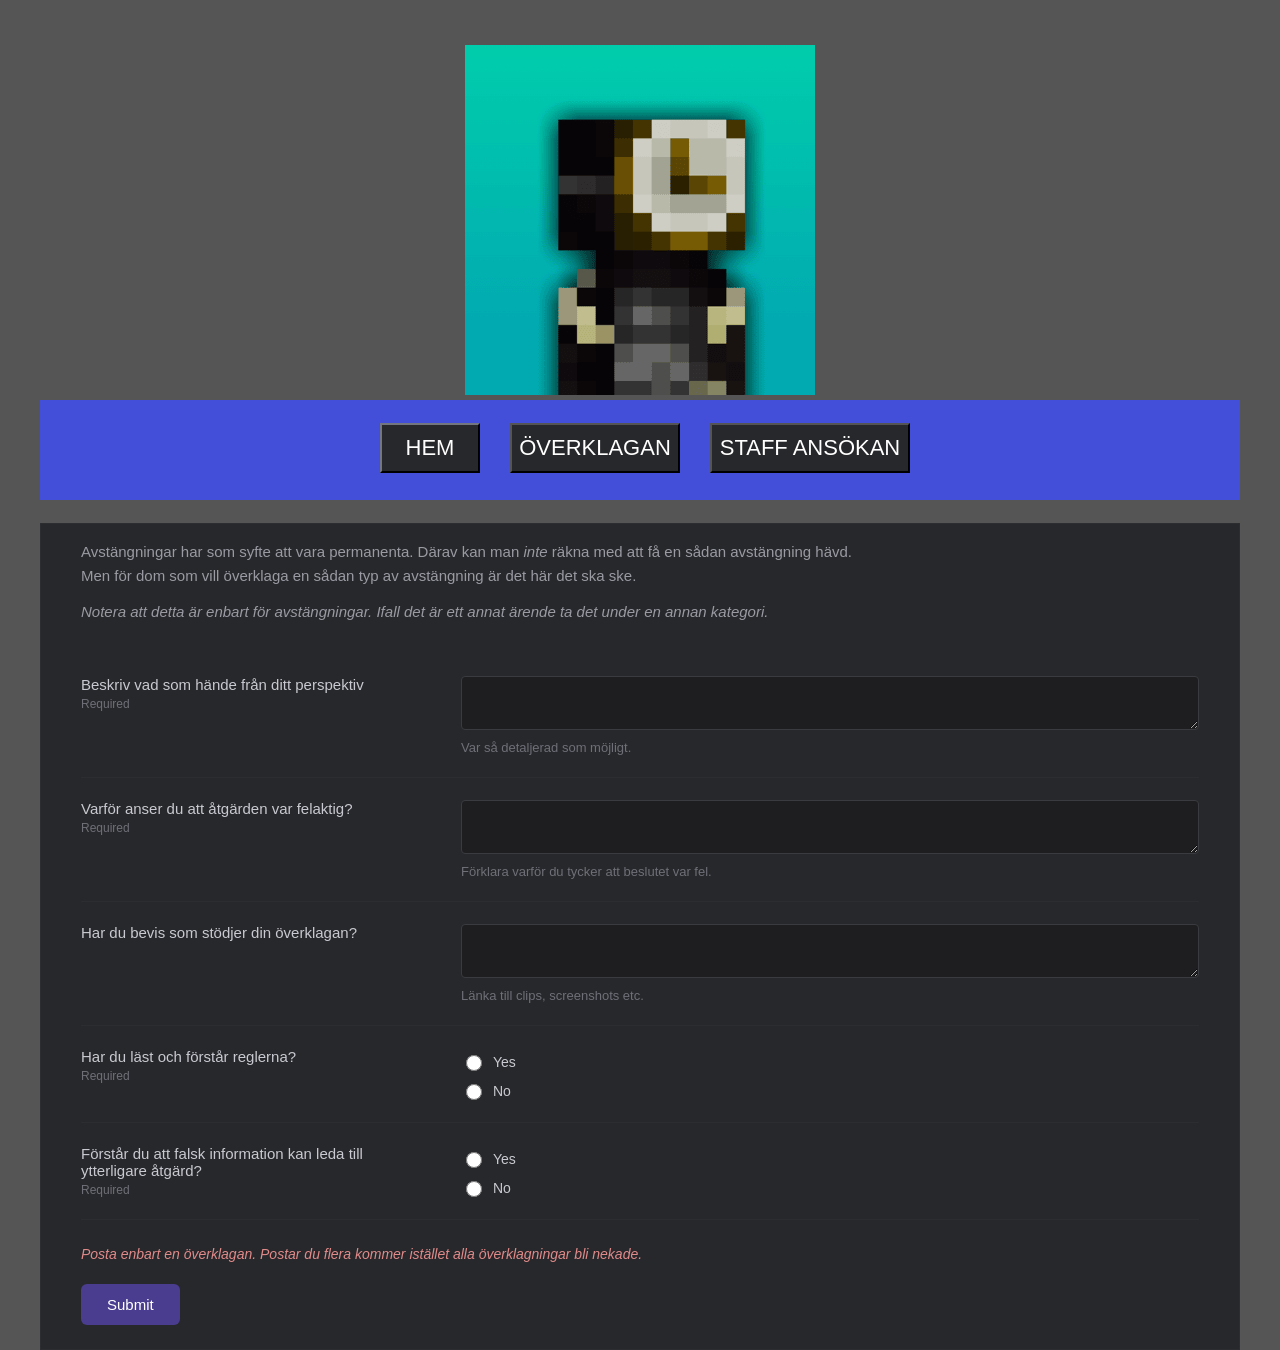
==== staffansökan.html @ d89250e0 "a" ====
<!DOCTYPE html>
<html lang="en">
<head>
    <meta charset="UTF-8">
    <meta name="viewport" content="width=device-width, initial-scale=1.0">
    <title>1DrTimE1 Forum | Överklagan</title>
    <link rel="stylesheet" href="style.css">
</head>
<body>
    <img src="images/logo.png" id="logo">
    <div id="hemtopbox"></div>
    <div><a href="index.html"><button id="hembutton">HEM</button></a></div>
    <div><a href="överklagan.html"><button id="överklaganbutton">ÖVERKLAGAN</button></a></div>
    <div><a href="staffansökan.html"><button id="staffansökanbutton">STAFF ANSÖKAN</button></a></div>
    <div id="forumwrapper">
        <div id="formbox">
            <p class="introtext">Avstängningar har som syfte att vara permanenta. Därav kan man <em>inte</em> räkna med att få en sådan avstängning hävd.<br>
                Men för dom som vill överklaga en sådan typ av avstängning är det här det ska ske.
            </p>
            <p class="introtext italic">Notera att detta är enbart för avstängningar. Ifall det är ett annat ärende ta det under en annan kategori.</p>

            <form id="appealForm">
                <div class="formgroup">
                    <div class="label-col">
                        <label for="perspektiv">Beskriv vad som hände från ditt perspektiv</label>
                        <span class="required">Required</span>
                    </div>
                    <div class="input-col">
                        <textarea id="perspektiv" required></textarea>
                        <span class="hint">Var så detaljerad som möjligt.</span>
                    </div>
                </div>

                <div class="formgroup">
                    <div class="label-col">
                        <label for="felaktig">Varför anser du att åtgärden var felaktig?</label>
                        <span class="required">Required</span>
                    </div>
                    <div class="input-col">
                        <textarea id="felaktig" required></textarea>
                        <span class="hint">Förklara varför du tycker att beslutet var fel.</span>
                    </div>
                </div>

                <div class="formgroup">
                    <div class="label-col">
                        <label for="bevis">Har du bevis som stödjer din överklagan?</label>
                    </div>
                    <div class="input-col">
                        <textarea id="bevis"></textarea>
                        <span class="hint">Länka till clips, screenshots etc.</span>
                    </div>
                </div>

                <div class="formgroup radiogroup">
                    <div class="label-col">
                        <label>Har du läst och förstår reglerna?</label>
                        <span class="required">Required</span>
                    </div>
                    <div class="input-col">
                        <label class="radio"><input type="radio" name="reglerna" value="Ja" required> Yes</label>
                        <label class="radio"><input type="radio" name="reglerna" value="Nej" required> No</label>
                    </div>
                </div>

                <div class="formgroup radiogroup">
                    <div class="label-col">
                        <label>Förstår du att falsk information kan leda till ytterligare åtgärd?</label>
                        <span class="required">Required</span>
                    </div>
                    <div class="input-col">
                        <label class="radio"><input type="radio" name="falskinfo" value="Ja" required> Yes</label>
                        <label class="radio"><input type="radio" name="falskinfo" value="Nej" required> No</label>
                    </div>
                </div>

                <p class="warning">Posta enbart en överklagan. Postar du flera kommer istället alla överklagningar bli nekade.</p>

                <button type="submit" id="submitBtn">Submit</button>
                <p id="formStatus"></p>
            </form>
        </div>
    </div>
    <script src="JS/config.js"></script>
    <script src="JS/script_överklagan.js"></script>
</body>
</html>
---- style.css ----
body {
    background-color: #555555;
}
/* index.html */
#logo {
    position: absolute;
    top: 5%;
    left: 50%;
    transform: translateX(-50%);
    height: 350px;
    width: 350px;
}
#hemtopbox {
    position: absolute;
    background-color: #434fd8;
    top: 50%;
    left: 50%;
    transform: translate(-50%, -50%);
    width: 1200px;
    height: 100px;
}
#hembottombox {
    position: absolute;
    background-color: #27282B;
    top: 510px;
    left: 50%;
    transform: translateX(-50%);
    height: 600px;
    width: 1200px;
    z-index: -10;
}
#hembutton {
    position: absolute;
    color: #fff;
    background-color: #27282B;
    border-color: #27282B;
    font-size: 22px;
    height: 50px;
    width: 100px;
    top: 47%; 
    left: 380px;
    z-index: 10;
}
#överklaganbutton {
    position: absolute;
    color: #fff;
    background-color: #27282B;
    font-size: 22px;
    height: 50px;
    width: 170px;
    top: 47%; 
    left: 510px;
    z-index: 10;
}
#staffansökanbutton {
    position: absolute;
    color: #fff;
    background-color: #27282B;
    font-size: 22px;
    height: 50px;
    width: 200px;
    top: 47%; 
    left: 710px;
    z-index: 10;
}
/* överklagan.html */
#forumwrapper {
    position: relative;
    max-width: 1200px;
    top: 515px;
    left: 50%;
    transform: translate(-50%);
    padding: 0 20px;
    font-family: 'Segoe UI', Arial, sans-serif;
    color: #c9c9d1;
}

#breadcrumb {
    color: #8b8b96;
    font-size: 14px;
    margin-bottom: 14px;
}
#breadcrumb span {
    color: #fff;
    font-weight: 600;
}
#formbox {
    background-color: #27282B;
    border: 1px solid #2c2d31;
    padding: 16px 40px 10px 40px;
}
.introtext {
    color: #9a9aa3;
    font-size: 15px;
    line-height: 1.6;
    margin: 0 0 12px 0;
}
.introtext.italic {
    font-style: italic;
    margin-bottom: 30px;
}
.introtext strong {
    color: #c9c9d1;
}
.formgroup {
    display: grid;
    grid-template-columns: 340px 1fr;
    column-gap: 40px;
    padding: 22px 0;
    border-bottom: 1px solid #2c2d31;
}
.label-col label {
    color: #c9c9d1;
    font-size: 15px;
    display: block;
}
.required {
    color: #6f6f78;
    font-size: 12px;
    display: block;
    margin-top: 4px;
}
.input-col textarea {
    width: 100%;
    min-height: 44px;
    background-color: #1E1E20;
    border: 1px solid #3a3b40;
    border-radius: 4px;
    color: #e4e4e7;
    padding: 10px 12px;
    font-family: inherit;
    font-size: 14px;
    resize: vertical;
    box-sizing: border-box;
}
.input-col textarea:focus {
    outline: none;
    border-color: #6f5fd8;
}
.hint {
    display: block;
    color: #6f6f78;
    font-size: 13px;
    margin-top: 6px;
}
.radiogroup .input-col {
    display: flex;
    flex-direction: column;
    gap: 10px;
    padding-top: 4px;
}
.radio {
    display: flex;
    align-items: center;
    gap: 8px;
    font-size: 14px;
    color: #c9c9d1;
    cursor: pointer;
}
.radio input[type="radio"] {
    accent-color: #6f5fd8;
    width: 16px;
    height: 16px;
}
.warning {
    color: #e08a8a;
    font-style: italic;
    font-size: 14px;
    margin: 26px 0 22px 0;
}
#submitBtn {
    background-color: #4a3d8f;
    color: #fff;
    border: none;
    border-radius: 6px;
    padding: 12px 26px;
    font-size: 15px;
    cursor: pointer;
    transition: background-color 0.15s ease;
}
#submitBtn:hover {
    background-color: #5b4cb0;
}
#submitBtn:disabled {
    opacity: 0.6;
    cursor: not-allowed;
}

#formStatus {
    margin-top: 14px;
    font-size: 14px;
}
#formStatus.success { color: #7fd99b; }
#formStatus.error { color: #e08a8a; }

@media (max-width: 800px) {
    .formgroup {
        grid-template-columns: 1fr;
        row-gap: 10px;
    }
}
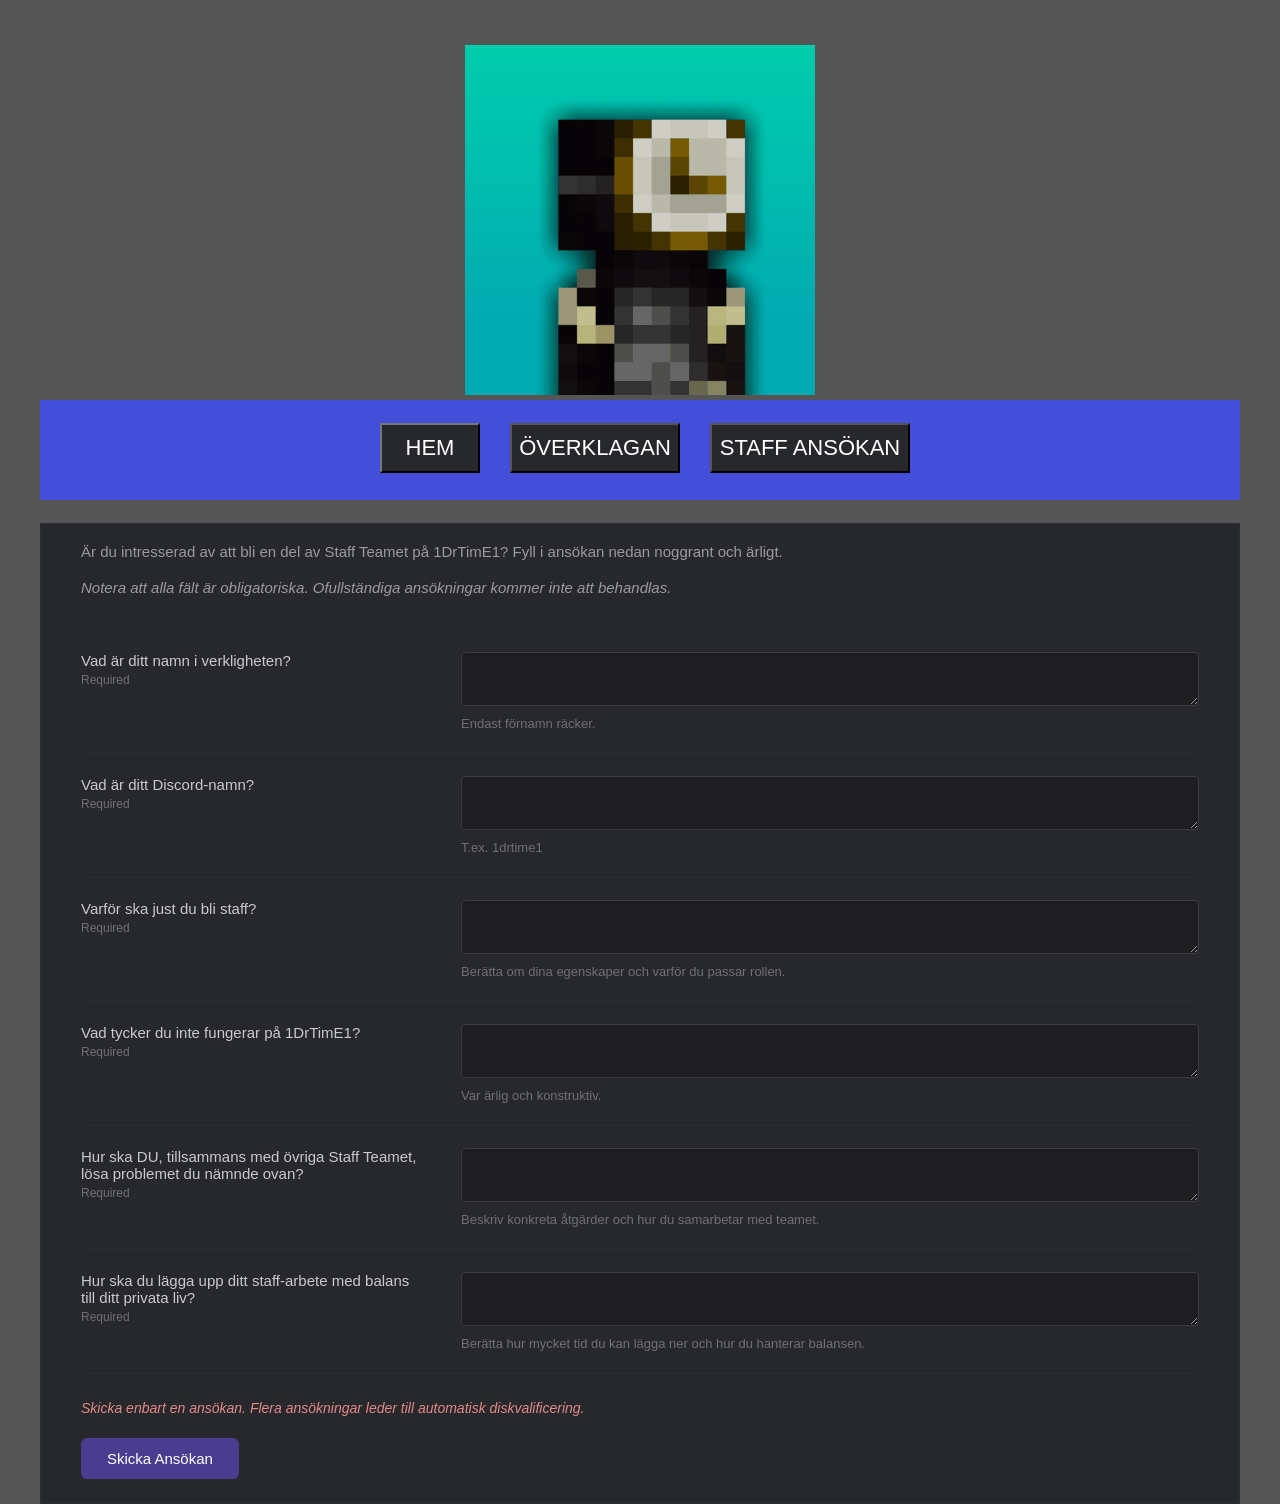
==== commit 773eb1fd: "Staff" ====
--- a/staffansökan.html
+++ b/staffansökan.html
@@ -3,7 +3,7 @@
 <head>
     <meta charset="UTF-8">
     <meta name="viewport" content="width=device-width, initial-scale=1.0">
-    <title>1DrTimE1 Forum | Överklagan</title>
+    <title>1DrTimE1 Forum | Staff Ansökan</title>
     <link rel="stylesheet" href="style.css">
 </head>
 <body>
@@ -14,74 +14,85 @@
     <div><a href="staffansökan.html"><button id="staffansökanbutton">STAFF ANSÖKAN</button></a></div>
     <div id="forumwrapper">
         <div id="formbox">
-            <p class="introtext">Avstängningar har som syfte att vara permanenta. Därav kan man <em>inte</em> räkna med att få en sådan avstängning hävd.<br>
-                Men för dom som vill överklaga en sådan typ av avstängning är det här det ska ske.
-            </p>
-            <p class="introtext italic">Notera att detta är enbart för avstängningar. Ifall det är ett annat ärende ta det under en annan kategori.</p>
+            <p class="introtext">Är du intresserad av att bli en del av Staff Teamet på 1DrTimE1? Fyll i ansökan nedan noggrant och ärligt.</p>
+            <p class="introtext italic">Notera att alla fält är obligatoriska. Ofullständiga ansökningar kommer inte att behandlas.</p>
 
-            <form id="appealForm">
+            <form id="staffForm">
+
                 <div class="formgroup">
                     <div class="label-col">
-                        <label for="perspektiv">Beskriv vad som hände från ditt perspektiv</label>
+                        <label for="namn">Vad är ditt namn i verkligheten?</label>
                         <span class="required">Required</span>
                     </div>
                     <div class="input-col">
-                        <textarea id="perspektiv" required></textarea>
-                        <span class="hint">Var så detaljerad som möjligt.</span>
+                        <textarea id="namn" required></textarea>
+                        <span class="hint">Endast förnamn räcker.</span>
                     </div>
                 </div>
 
                 <div class="formgroup">
                     <div class="label-col">
-                        <label for="felaktig">Varför anser du att åtgärden var felaktig?</label>
+                        <label for="discord">Vad är ditt Discord-namn?</label>
                         <span class="required">Required</span>
                     </div>
                     <div class="input-col">
-                        <textarea id="felaktig" required></textarea>
-                        <span class="hint">Förklara varför du tycker att beslutet var fel.</span>
+                        <textarea id="discord" required></textarea>
+                        <span class="hint">T.ex. 1drtime1</span>
                     </div>
                 </div>
 
                 <div class="formgroup">
                     <div class="label-col">
-                        <label for="bevis">Har du bevis som stödjer din överklagan?</label>
+                        <label for="varfor">Varför ska just du bli staff?</label>
+                        <span class="required">Required</span>
                     </div>
                     <div class="input-col">
-                        <textarea id="bevis"></textarea>
-                        <span class="hint">Länka till clips, screenshots etc.</span>
+                        <textarea id="varfor" required></textarea>
+                        <span class="hint">Berätta om dina egenskaper och varför du passar rollen.</span>
                     </div>
                 </div>
 
-                <div class="formgroup radiogroup">
+                <div class="formgroup">
                     <div class="label-col">
-                        <label>Har du läst och förstår reglerna?</label>
+                        <label for="problem">Vad tycker du inte fungerar på 1DrTimE1?</label>
                         <span class="required">Required</span>
                     </div>
                     <div class="input-col">
-                        <label class="radio"><input type="radio" name="reglerna" value="Ja" required> Yes</label>
-                        <label class="radio"><input type="radio" name="reglerna" value="Nej" required> No</label>
+                        <textarea id="problem" required></textarea>
+                        <span class="hint">Var ärlig och konstruktiv.</span>
                     </div>
                 </div>
 
-                <div class="formgroup radiogroup">
+                <div class="formgroup">
                     <div class="label-col">
-                        <label>Förstår du att falsk information kan leda till ytterligare åtgärd?</label>
+                        <label for="losning">Hur ska DU, tillsammans med övriga Staff Teamet, lösa problemet du nämnde ovan?</label>
                         <span class="required">Required</span>
                     </div>
                     <div class="input-col">
-                        <label class="radio"><input type="radio" name="falskinfo" value="Ja" required> Yes</label>
-                        <label class="radio"><input type="radio" name="falskinfo" value="Nej" required> No</label>
+                        <textarea id="losning" required></textarea>
+                        <span class="hint">Beskriv konkreta åtgärder och hur du samarbetar med teamet.</span>
                     </div>
                 </div>
 
-                <p class="warning">Posta enbart en överklagan. Postar du flera kommer istället alla överklagningar bli nekade.</p>
+                <div class="formgroup">
+                    <div class="label-col">
+                        <label for="balans">Hur ska du lägga upp ditt staff-arbete med balans till ditt privata liv?</label>
+                        <span class="required">Required</span>
+                    </div>
+                    <div class="input-col">
+                        <textarea id="balans" required></textarea>
+                        <span class="hint">Berätta hur mycket tid du kan lägga ner och hur du hanterar balansen.</span>
+                    </div>
+                </div>
 
-                <button type="submit" id="submitBtn">Submit</button>
+                <p class="warning">Skicka enbart en ansökan. Flera ansökningar leder till automatisk diskvalificering.</p>
+
+                <button type="submit" id="submitBtn">Skicka Ansökan</button>
                 <p id="formStatus"></p>
             </form>
         </div>
     </div>
     <script src="JS/config.js"></script>
-    <script src="JS/script_överklagan.js"></script>
+    <script src="JS/script_staffansökan.js"></script>
 </body>
 </html>
